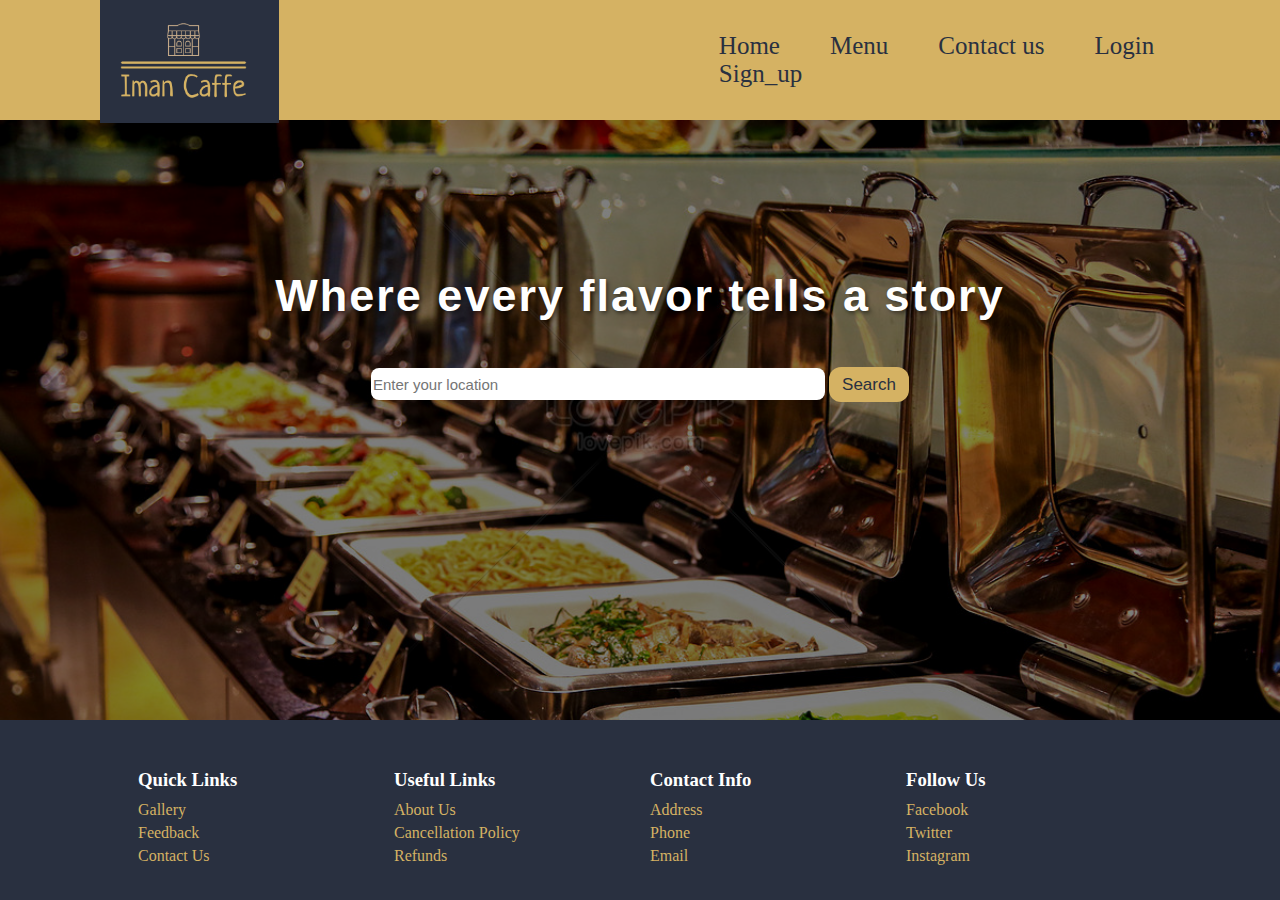
==== templates/index.html @ 442a763c "trying to deploy" ====
<!DOCTYPE html>
<html>
<head>
    <title>Homepage</title>
    <link rel="stylesheet" href="../static/styles/main_style.css?cache_id={{ cache_id }}" />
    <link rel="stylesheet" href="https://cdnjs.cloudflare.com/ajax/libs/font-awesome/6.5.2/css/all.min.css" integrity="sha512-SnH5WK+bZxgPHs44uWIX+LLJAJ9/2PkPKZ5QiAj6Ta86w+fsb2TkcmfRyVX3pBnMFcV7oQPJkl9QevSCWr3W6A==" crossorigin="anonymous" referrerpolicy="no-referrer" />
    <style>
        .error { color: red; }
        .success { color: green; }
    </style>
</head>
<body>
    <header>
        <div class="logo"></div>
        <section class="info">
            <ul>
                <li><a href="/"><i class="fa-solid fa-house"></i>Home</a></li>
                <li><a href="/menu">Menu</a></li>
                <li><a href="#contacts">Contact us</a></li>
                <li>
                    <a href="#login" id="log_in"><i class="fa-solid fa-user"></i>Login</a>
                    <div id="myPopup" class="popup">
                        <div class="popup-content">
                            <button id="ClosePopup">Close</button>
                            <p>Welcome</p>
                            <p>Please Sign in to continue shopping from our Menu</p>
                            <form id="loginForm">
                                <label for="email">Email Address:</label>
                                <input type="text" id="email" name="email" placeholder="Enter email Address" required class="input_bar" /><br />
                                <label for="password">Password:</label>
                                <input type="password" id="password" name="password" placeholder="Enter Password" required class="input_bar" />
                                <input type="submit" value="Sign in" class="search" />
                            </form>
                            <div id="responseMessage"></div> <!-- Moved this inside the popup content -->
                        </div>
                    </div>
                </li>
                <li>
                    <a href="#sign_in" id="sign_up">Sign_up</a>
                    <div id="mysignPopup" class="popup">
                        <div class="popup-content">
                            <button id="ClosesignPopup">Close</button>
                            <p>Welcome</p>
                            <p>Please Sign in to continue shopping from our Menu</p>
                            <form id="signupForm">
                                <label for="name">Name:</label>
                                <input type="text" id ='name' name="name" placeholder="Enter Your name" required class="input_bar" /><br />
                                <label for="email">Email:</label>
                                <input type="text" id ='email1' name="email" placeholder="Enter Your Email Address" required class="input_bar"/><br/>
                                <label for="passwd">Password:</label>
                                <input type="password" id='password1' name="password" placeholder="Enter A Password" required class="input_bar" /><br />
                                <label for="location">Location:</label>
                                <input type="text" id='location' name="location" placeholder="Enter Your current location" required class="input_bar"/>
                                <input type="submit" value="Sign up" class="search" />
                            </form>
                            <div id="sign_upMessage"></div>
                        </div>
                    </div>
                </li>
            </ul>
        </section>
    </header>
    <section class="large_img">
        <div class="container">
            <p class="slogan"><b>Where every flavor tells a story</b></p>
            <div class="search_bar">
                <form action="/location" method="post">
                    <input type="text" name="area" placeholder="Enter your location" class="location_search" />
                    <button class="search">Search</button>
                </form>
            </div>
        </div>
    </section>
    <footer id="foot">
        <div class="footer-content-wrapper">
            <div class="footer-col">
                <h3>Quick Links</h3>
                <a href="#">Gallery</a>
                <a href="#">Feedback</a>
                <a href="#">Contact Us</a>
            </div>
            <div class="footer-col">
                <h3>Useful Links</h3>
                <a href="#">About Us</a>
                <a href="#">Cancellation Policy</a>
                <a href="#">Refunds</a>
            </div>
            <div class="footer-col">
                <h3>Contact Info</h3>
                <a href="#">Address</a>
                <a href="#">Phone</a>
                <a href="#">Email</a>
            </div>
            <div class="footer-col">
                <h3>Follow Us</h3>
                <a href="#">Facebook</a>
                <a href="#">Twitter</a>
                <a href="#">Instagram</a>
            </div>
        </div>
    </footer>
    <script>
        document.addEventListener("DOMContentLoaded", function () {
            const log_in = document.getElementById("log_in");
            const myPopup = document.getElementById("myPopup");
            const ClosePopup = document.getElementById("ClosePopup");
            const sign_up = document.getElementById("sign_up");
            const mysignPopup = document.getElementById("mysignPopup")
            const ClosesignPopup = document.getElementById("ClosesignPopup")

            log_in.addEventListener("click", function (event) {
                event.preventDefault();
                myPopup.classList.add("show");
            });
            sign_up.addEventListener("click", function (event) {
                event.preventDefault();
                mysignPopup.classList.add("show");
            });

            ClosePopup.addEventListener("click", function () {
                myPopup.classList.remove("show");
            });
            ClosesignPopup.addEventListener("click", function () {
                mysignPopup.classList.remove("show");
            });

            window.addEventListener("click", function (event) {
                if (event.target == myPopup) {
                    myPopup.classList.remove("show");
                }
            });
            window.addEventListener("click", function (event) {
                if (event.target == mysignPopup) {
                    mysignPopup.classList.remove("show");
                }
            });
        });

        document.getElementById('loginForm').addEventListener('submit', async function (e) {
            e.preventDefault();
            const email = document.getElementById('email').value;
            const password = document.getElementById('password').value;
            const response = await fetch('/login', {
                method: 'POST',
                headers: { 'Content-Type': 'application/json' },
                body: JSON.stringify({ email: email, password: password })
            });
            const data = await response.json();
            const messageElement = document.getElementById('responseMessage');
            if (response.status === 200) {
                messageElement.textContent = data.message;
                messageElement.className = 'success';
                window.location.href=`/menu?user_id=${data.user.id}`
            } else {
                messageElement.textContent = data.message;
                messageElement.className = 'error';
            }
        });
        document.getElementById('signupForm').addEventListener('submit', async function (e) {
          e.preventDefault();
          const email = document.getElementById('email1').value;
          const password = document.getElementById('password1').value;
          const name = document.getElementById('name').value;
          const location = document.getElementById('location').value;
          const response = await fetch('/sign_up', {
            method: 'POST',
            headers: { 'Content-Type': 'application/json' },
            body: JSON.stringify({email: email, password: password, name:name, location:location})
          });
          const data = await response.json();
          const messageElement = document.getElementById('sign_upMessage');
          if (response.status === 200) {
            messageElement.textContent = data.message;
            messageElement.className = 'success';
            window.location.href = `#login`
          }
          else {
            messageElement.textContent = data.message;
            messageElement.className = 'error';
          }

        })
    </script>
</body>
</html>
---- static/styles/main_style.css ----
header {
  background-color: #D5B263;
  width: 100%;
  height: 120px;
  display: flex;
  align-items: center;
}
body {
  margin: 0;
  padding: 0;
}
.logo {
  width: 150px;
  height: 125px;
  background: url("../icons/iman-caffe-high-resolution-logo\ \(1\).png");
  padding-left: 30px;
  margin-left: 100px;
  background-size: contain;
}
.info ul {
  list-style-type: none;
  overflow: hidden;
  margin-left: 350px;
  justify-content: center;
  align-items: center;
}
.info ul li {
  float: left;
}

li a {
  display: block;
  color: #293040;
  text-align: center;
  text-decoration: none;
  font-size: 25px;
  margin-left: 50px;
}
.popup {
  position: fixed;
  z-index: 1;
  left: -25%;
  top: 0;
  width: 150%;
  height: 100%;
  overflow: hidden;
  display: none;
  background: rgba(0, 0, 0, 0.5);
  backdrop-filter: blur(2px);
}
.popup-content {
  background-color: #293040;
  margin: 10% auto;
  padding: 15px;
  border: 1.5px solid black;
  width: 35%;
  font-weight: bolder;
  border-radius: 10px;
  height: 60%;
  font-size: 25px;
  color: #D5B263;
}
.popup-content button {
  display: block;
  margin: 0 auto;
}
#ClosePopup, #ClosesignPopup{
  float: right;
  margin-top: 0px;
  margin-right: 0px;
  color: #293040;
  background-color: #D5B263;
  border-radius: 2px;
}
#ClosePopup:hover, #ClosesignPopup:hover{
  transform: translate(0px, -8px);
}
.input_bar {
  width: 350px;
  height: 30px;
  border-radius: 5px;
  border: none;
  margin-top: 15px;
  font-size: 15px;
}
.show {
  display: block;
}

.large_img {
  background: url("../images/buffetss.jpg");
  background-size: cover; /* Ensure the background image covers the entire element */
  background-position: center; /* Center the background image */
  margin-top: -45px;
  height: 600px;
  text-align: center;
  justify-content: center;
}
.container {
  height: 600px;
  background: rgba(0, 0, 0, 0.5);
}
.large_img .slogan {
  color: #fff;
  font-size: 45px;
  font-family: "Lucida Sans", "Lucida Sans Regular", "Lucida Grande",
    "Lucida Sans Unicode", Geneva, Verdana, sans-serif;
  letter-spacing: 2px;
  text-shadow: 2px 2px 4px rgba(0, 0, 0, 0.5);
  font-weight: bold;
  padding-top: 150px;
}
.search_bar {
  border: none;
  justify-content: center;
  border-style: none;
}
.location_search {
  width: 450px;
  height: 30px;
  align-items: center;
  border-radius: 8px;
  border: none !important;
  font-size: 15px;
}
.search {
  border: none;
  color: #293040;
  background-color: #D5B263;
  width: 80px;
  height: 35px;
  font-size: 17px;
  border-radius: 12px;
  cursor: pointer;
}

footer {
  background-color: #293040;
  color: #ffffff;
  padding: 20px 0;
}

.footer-content-wrapper {
  width: 80%;
  margin: 0 auto;
  display: flex;
  justify-content: space-between;
  flex-wrap: wrap;
}

.footer-col {
  flex: 1;
  min-width: 200px;
  padding: 10px;
}

.footer-col h3 {
  margin-bottom: 10px;
}

.footer-col a {
  color: #D5B263;
  text-decoration: none;
  display: block;
  margin: 5px 0;
}

.footer-col a:hover {
  color: #ffffff;
  transform: translate(0px, -8px);
}

@media (max-width: 768px) {
  .footer-content-wrapper {
    flex-direction: column;
    align-items: center;
  }

  .footer-col {
    width: 100%;
    max-width: 300px;
    text-align: center;
  }
}
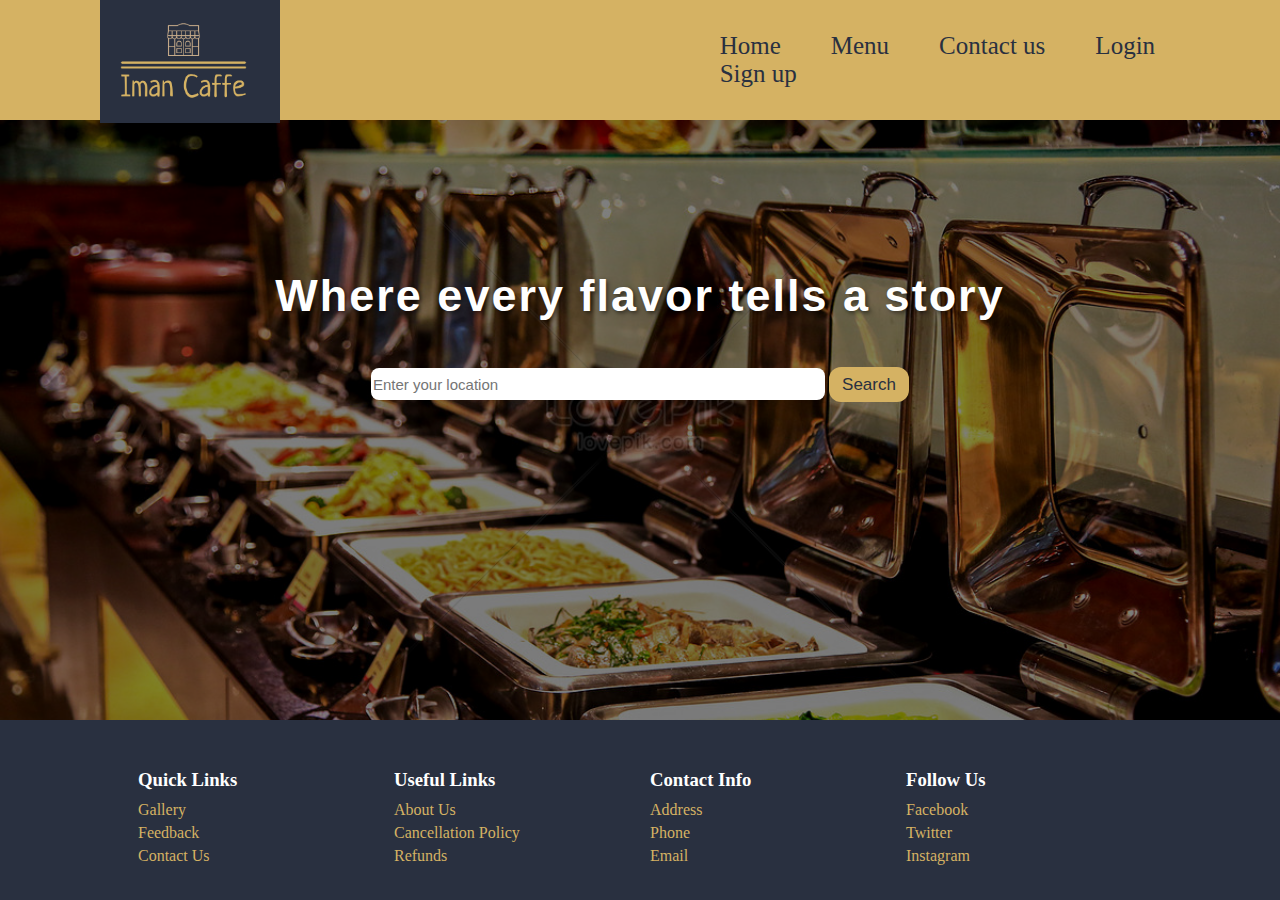
==== commit 1941c70a: "Message describing the changes" ====
--- a/templates/index.html
+++ b/templates/index.html
@@ -7,6 +7,8 @@
     <style>
         .error { color: red; }
         .success { color: green; }
+        .popup { display: none; }
+        .popup.show { display: block; }
     </style>
 </head>
 <body>
@@ -31,26 +33,26 @@
                                 <input type="password" id="password" name="password" placeholder="Enter Password" required class="input_bar" />
                                 <input type="submit" value="Sign in" class="search" />
                             </form>
-                            <div id="responseMessage"></div> <!-- Moved this inside the popup content -->
+                            <div id="responseMessage"></div>
                         </div>
                     </div>
                 </li>
                 <li>
-                    <a href="#sign_in" id="sign_up">Sign_up</a>
+                    <a href="#sign_in" id="sign_up">Sign up</a>
                     <div id="mysignPopup" class="popup">
                         <div class="popup-content">
                             <button id="ClosesignPopup">Close</button>
                             <p>Welcome</p>
-                            <p>Please Sign in to continue shopping from our Menu</p>
+                            <p>Please Sign up to continue shopping from our Menu</p>
                             <form id="signupForm">
                                 <label for="name">Name:</label>
-                                <input type="text" id ='name' name="name" placeholder="Enter Your name" required class="input_bar" /><br />
+                                <input type="text" id='name' name="name" placeholder="Enter Your name" required class="input_bar" /><br />
                                 <label for="email">Email:</label>
-                                <input type="text" id ='email1' name="email" placeholder="Enter Your Email Address" required class="input_bar"/><br/>
+                                <input type="text" id='email1' name="email" placeholder="Enter Your Email Address" required class="input_bar" /><br />
                                 <label for="passwd">Password:</label>
                                 <input type="password" id='password1' name="password" placeholder="Enter A Password" required class="input_bar" /><br />
                                 <label for="location">Location:</label>
-                                <input type="text" id='location' name="location" placeholder="Enter Your current location" required class="input_bar"/>
+                                <input type="text" id='location' name="location" placeholder="Enter Your current location" required class="input_bar" />
                                 <input type="submit" value="Sign up" class="search" />
                             </form>
                             <div id="sign_upMessage"></div>
@@ -64,10 +66,11 @@
         <div class="container">
             <p class="slogan"><b>Where every flavor tells a story</b></p>
             <div class="search_bar">
-                <form action="/location" method="post">
-                    <input type="text" name="area" placeholder="Enter your location" class="location_search" />
+                <form id="locationForm" action="/location" method="post">
+                    <input type="text" id='area' name="area" placeholder="Enter your location" class="location_search" />
                     <button class="search">Search</button>
                 </form>
+                <div id='locationmessage'  style="font-size: 25px;"></div>
             </div>
         </div>
     </section>
@@ -105,13 +108,14 @@
             const myPopup = document.getElementById("myPopup");
             const ClosePopup = document.getElementById("ClosePopup");
             const sign_up = document.getElementById("sign_up");
-            const mysignPopup = document.getElementById("mysignPopup")
-            const ClosesignPopup = document.getElementById("ClosesignPopup")
+            const mysignPopup = document.getElementById("mysignPopup");
+            const ClosesignPopup = document.getElementById("ClosesignPopup");
 
             log_in.addEventListener("click", function (event) {
                 event.preventDefault();
                 myPopup.classList.add("show");
             });
+
             sign_up.addEventListener("click", function (event) {
                 event.preventDefault();
                 mysignPopup.classList.add("show");
@@ -120,17 +124,16 @@
             ClosePopup.addEventListener("click", function () {
                 myPopup.classList.remove("show");
             });
+
             ClosesignPopup.addEventListener("click", function () {
                 mysignPopup.classList.remove("show");
             });
 
             window.addEventListener("click", function (event) {
-                if (event.target == myPopup) {
+                if (event.target === myPopup) {
                     myPopup.classList.remove("show");
                 }
-            });
-            window.addEventListener("click", function (event) {
-                if (event.target == mysignPopup) {
+                if (event.target === mysignPopup) {
                     mysignPopup.classList.remove("show");
                 }
             });
@@ -150,36 +153,54 @@
             if (response.status === 200) {
                 messageElement.textContent = data.message;
                 messageElement.className = 'success';
-                window.location.href=`/menu?user_id=${data.user.id}`
+                window.location.href = `/menu?user_id=${data.user.id}`;
             } else {
                 messageElement.textContent = data.message;
                 messageElement.className = 'error';
             }
         });
+
         document.getElementById('signupForm').addEventListener('submit', async function (e) {
-          e.preventDefault();
-          const email = document.getElementById('email1').value;
-          const password = document.getElementById('password1').value;
-          const name = document.getElementById('name').value;
-          const location = document.getElementById('location').value;
-          const response = await fetch('/sign_up', {
-            method: 'POST',
-            headers: { 'Content-Type': 'application/json' },
-            body: JSON.stringify({email: email, password: password, name:name, location:location})
-          });
-          const data = await response.json();
-          const messageElement = document.getElementById('sign_upMessage');
-          if (response.status === 200) {
-            messageElement.textContent = data.message;
-            messageElement.className = 'success';
-            window.location.href = `#login`
-          }
-          else {
-            messageElement.textContent = data.message;
-            messageElement.className = 'error';
-          }
-
-        })
+            e.preventDefault();
+            const email = document.getElementById('email1').value;
+            const password = document.getElementById('password1').value;
+            const name = document.getElementById('name').value;
+            const location = document.getElementById('location').value;
+            const response = await fetch('/sign_up', {
+                method: 'POST',
+                headers: { 'Content-Type': 'application/json' },
+                body: JSON.stringify({ email: email, password: password, name: name, location: location })
+            });
+            const data = await response.json();
+            const messageElement = document.getElementById('sign_upMessage');
+            if (response.status === 200) {
+                messageElement.textContent = data.message;
+                messageElement.className = 'success';
+                window.location.href = `#login`;
+            } else {
+                messageElement.textContent = data.message;
+                messageElement.className = 'error';
+            }
+        });
+
+        document.getElementById('locationForm').addEventListener('submit', async function (e) {
+            e.preventDefault();
+            const loc = document.getElementById('area').value;
+            const response = await fetch('/location', {
+                method: "POST",
+                headers: { 'Content-Type': 'application/json' },
+                body: JSON.stringify({ area: loc })
+            });
+            const data = await response.json();
+            const messageEl = document.getElementById('locationmessage');
+            if (response.status === 200) {
+                messageEl.textContent = data.message;
+                messageEl.className = 'success';
+            } else {
+                messageEl.textContent = data.message;
+                messageEl.className = 'error';
+            }
+        });
     </script>
 </body>
-</html>
+</html>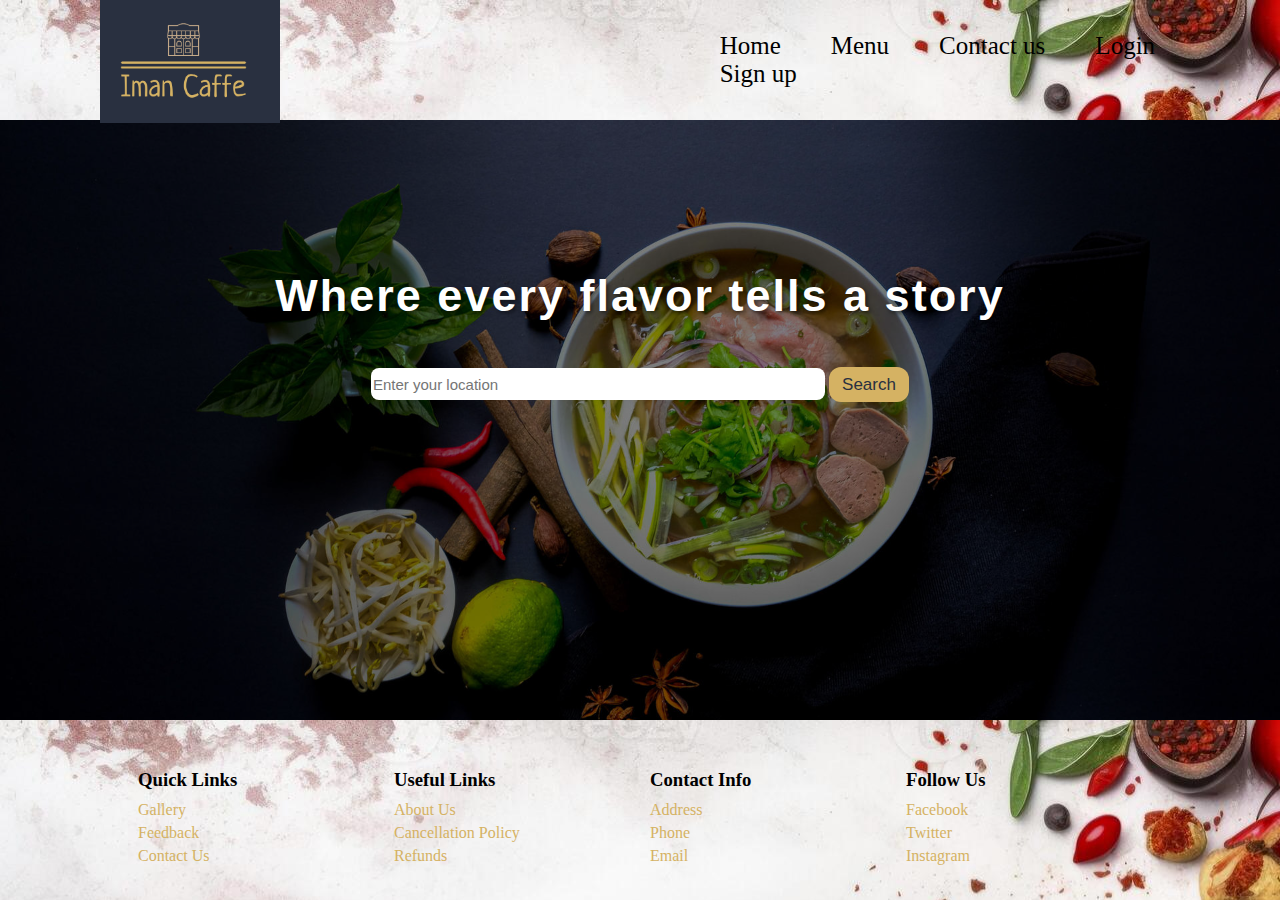
==== commit d31460e7: "made changes to cart page and menu page" ====
--- a/templates/index.html
+++ b/templates/index.html
@@ -42,8 +42,7 @@
                     <div id="mysignPopup" class="popup">
                         <div class="popup-content">
                             <button id="ClosesignPopup">Close</button>
-                            <p>Welcome</p>
-                            <p>Please Sign up to continue shopping from our Menu</p>
+                            <p>Signup</p>
                             <form id="signupForm">
                                 <label for="name">Name:</label>
                                 <input type="text" id='name' name="name" placeholder="Enter Your name" required class="input_bar" /><br />
--- a/static/styles/main_style.css
+++ b/static/styles/main_style.css
@@ -1,5 +1,5 @@
 header {
-  background-color: #D5B263;
+  background: url("../images/header_back.jpg");
   width: 100%;
   height: 120px;
   display: flex;
@@ -30,7 +30,7 @@
 
 li a {
   display: block;
-  color: #293040;
+  color: black;
   text-align: center;
   text-decoration: none;
   font-size: 25px;
@@ -38,43 +38,46 @@
 }
 .popup {
   position: fixed;
-  z-index: 1;
-  left: -25%;
-  top: 0;
-  width: 150%;
+  left: 400px;
+  top: 100px;
+  width: 100%;
   height: 100%;
   overflow: hidden;
-  display: none;
-  background: rgba(0, 0, 0, 0.5);
+  display: flex;
+  justify-content: center;
+  align-items: center;
+  background: blur(5px);
   backdrop-filter: blur(2px);
 }
+
 .popup-content {
   background-color: #293040;
-  margin: 10% auto;
-  padding: 15px;
+  padding: 10px;
   border: 1.5px solid black;
   width: 35%;
   font-weight: bolder;
   border-radius: 10px;
-  height: 60%;
+  display: flex;
+  flex-direction: column;
+  justify-content: center;
+  align-items: center;
   font-size: 25px;
-  color: #D5B263;
-}
+  color: #d5b263;
+}
+
 .popup-content button {
   display: block;
-  margin: 0 auto;
-}
-#ClosePopup, #ClosesignPopup{
-  float: right;
-  margin-top: 0px;
-  margin-right: 0px;
-  color: #293040;
-  background-color: #D5B263;
-  border-radius: 2px;
-}
-#ClosePopup:hover, #ClosesignPopup:hover{
-  transform: translate(0px, -8px);
-}
+  margin: 10px auto;
+}
+
+#loginForm,
+#signupForm {
+  display: flex;
+  flex-direction: column;
+  justify-content: center;
+  align-items: center;
+}
+
 .input_bar {
   width: 350px;
   height: 30px;
@@ -83,14 +86,29 @@
   margin-top: 15px;
   font-size: 15px;
 }
+
+#ClosePopup,
+#ClosesignPopup {
+  align-self: flex-end;
+  color: #293040;
+  background-color: #d5b263;
+  border-radius: 2px;
+  margin-bottom: 15px;
+}
+
+#ClosePopup:hover,
+#ClosesignPopup:hover {
+  transform: translate(0px, -8px);
+}
+
 .show {
-  display: block;
+  display: flex;
 }
 
 .large_img {
-  background: url("../images/buffetss.jpg");
-  background-size: cover; /* Ensure the background image covers the entire element */
-  background-position: center; /* Center the background image */
+  background: url("../images/food_back.jpg");
+  background-size: cover;
+  background-position: center;
   margin-top: -45px;
   height: 600px;
   text-align: center;
@@ -100,7 +118,7 @@
   height: 600px;
   background: rgba(0, 0, 0, 0.5);
 }
-.large_img .slogan {
+.large_img .slogan{
   color: #fff;
   font-size: 45px;
   font-family: "Lucida Sans", "Lucida Sans Regular", "Lucida Grande",
@@ -126,7 +144,7 @@
 .search {
   border: none;
   color: #293040;
-  background-color: #D5B263;
+  background-color: #d5b263;
   width: 80px;
   height: 35px;
   font-size: 17px;
@@ -135,8 +153,8 @@
 }
 
 footer {
-  background-color: #293040;
-  color: #ffffff;
+  background: url("../images/header_back.jpg");
+  color: black;
   padding: 20px 0;
 }
 
@@ -159,7 +177,7 @@
 }
 
 .footer-col a {
-  color: #D5B263;
+  color: #d5b263;
   text-decoration: none;
   display: block;
   margin: 5px 0;
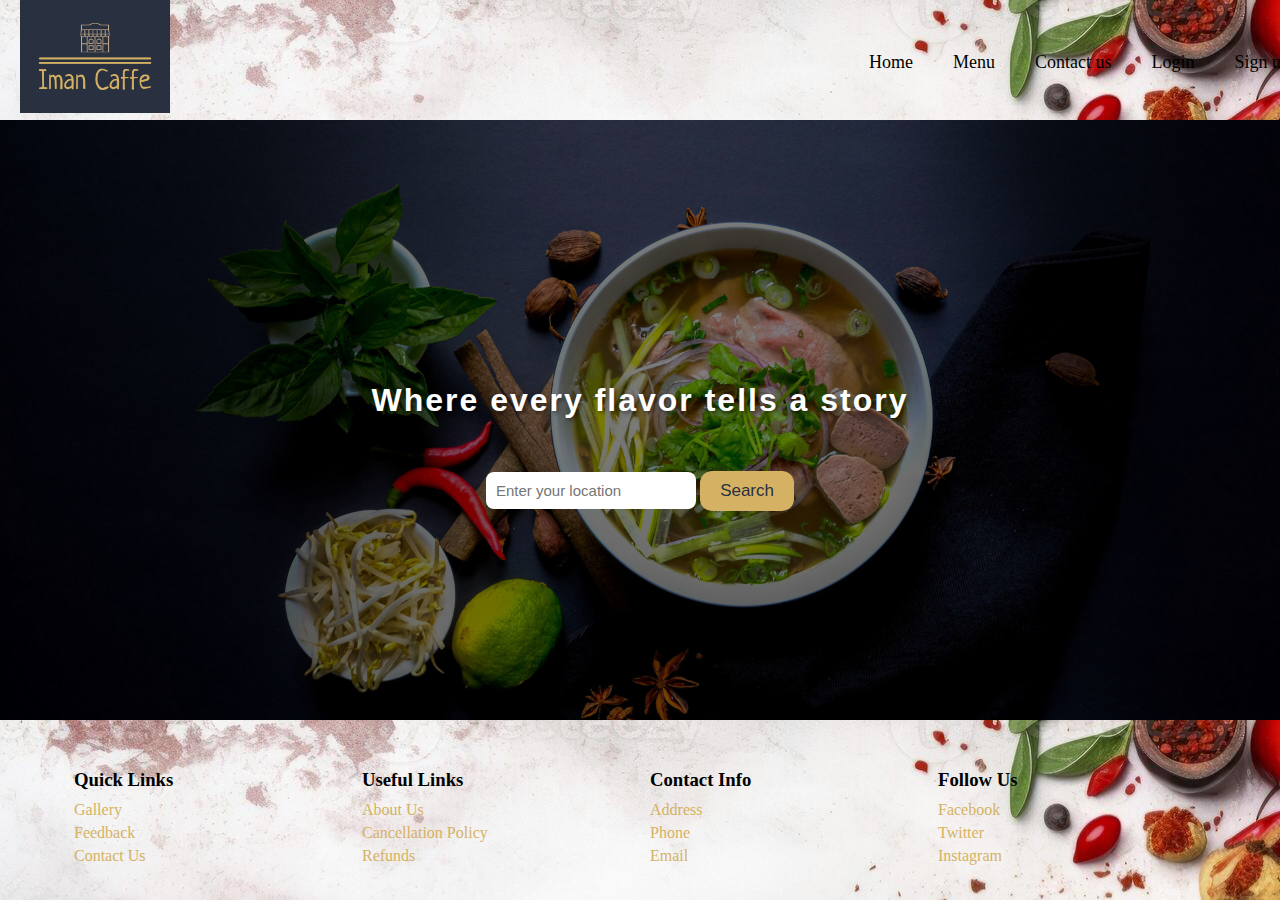
==== commit 6c321007: "fixed indentation errors" ====
--- a/templates/index.html
+++ b/templates/index.html
@@ -2,6 +2,7 @@
 <html>
 <head>
     <title>Homepage</title>
+    <meta name="viewport" content="width=device-width, initial-scale=1.0">
     <link rel="stylesheet" href="../static/styles/main_style.css?cache_id={{ cache_id }}" />
     <link rel="stylesheet" href="https://cdnjs.cloudflare.com/ajax/libs/font-awesome/6.5.2/css/all.min.css" integrity="sha512-SnH5WK+bZxgPHs44uWIX+LLJAJ9/2PkPKZ5QiAj6Ta86w+fsb2TkcmfRyVX3pBnMFcV7oQPJkl9QevSCWr3W6A==" crossorigin="anonymous" referrerpolicy="no-referrer" />
     <style>
@@ -69,7 +70,7 @@
                     <input type="text" id='area' name="area" placeholder="Enter your location" class="location_search" />
                     <button class="search">Search</button>
                 </form>
-                <div id='locationmessage'  style="font-size: 25px;"></div>
+                <div id='locationmessage' style="font-size: 25px;"></div>
             </div>
         </div>
     </section>
--- a/static/styles/main_style.css
+++ b/static/styles/main_style.css
@@ -4,28 +4,36 @@
   height: 120px;
   display: flex;
   align-items: center;
-}
+  flex-wrap: wrap;
+  justify-content: space-between;
+  padding: 0 20px;
+}
+
 body {
   margin: 0;
   padding: 0;
 }
+
 .logo {
   width: 150px;
   height: 125px;
   background: url("../icons/iman-caffe-high-resolution-logo\ \(1\).png");
-  padding-left: 30px;
-  margin-left: 100px;
   background-size: contain;
-}
+  background-repeat: no-repeat;
+}
+
 .info ul {
   list-style-type: none;
-  overflow: hidden;
-  margin-left: 350px;
-  justify-content: center;
-  align-items: center;
-}
+  display: flex;
+  justify-content: center;
+  align-items: center;
+  padding: 0;
+  margin: 0;
+  flex-wrap: wrap;
+}
+
 .info ul li {
-  float: left;
+  margin-left: 20px;
 }
 
 li a {
@@ -33,54 +41,54 @@
   color: black;
   text-align: center;
   text-decoration: none;
-  font-size: 25px;
-  margin-left: 50px;
-}
+  font-size: 18px;
+  padding: 10px;
+}
+
 .popup {
   position: fixed;
-  left: 400px;
-  top: 100px;
-  width: 100%;
-  height: 100%;
-  overflow: hidden;
-  display: flex;
-  justify-content: center;
-  align-items: center;
-  background: blur(5px);
-  backdrop-filter: blur(2px);
+  left: 50%;
+  top: 50%;
+  transform: translate(-50%, -50%);
+  width: 90%;
+  max-width: 500px;
+  background: rgba(0, 0, 0, 0.5);
+  backdrop-filter: blur(5px);
+  display: flex;
+  justify-content: center;
+  align-items: center;
 }
 
 .popup-content {
   background-color: #293040;
-  padding: 10px;
+  padding: 20px;
   border: 1.5px solid black;
-  width: 35%;
+  width: 100%;
   font-weight: bolder;
   border-radius: 10px;
   display: flex;
   flex-direction: column;
   justify-content: center;
   align-items: center;
-  font-size: 25px;
+  font-size: 18px;
   color: #d5b263;
 }
 
 .popup-content button {
-  display: block;
   margin: 10px auto;
+  padding: 10px 20px;
 }
 
 #loginForm,
 #signupForm {
   display: flex;
   flex-direction: column;
-  justify-content: center;
-  align-items: center;
+  width: 100%;
 }
 
 .input_bar {
-  width: 350px;
-  height: 30px;
+  width: 100%;
+  padding: 10px;
   border-radius: 5px;
   border: none;
   margin-top: 15px;
@@ -93,6 +101,7 @@
   color: #293040;
   background-color: #d5b263;
   border-radius: 2px;
+  padding: 5px 10px;
   margin-bottom: 15px;
 }
 
@@ -109,44 +118,54 @@
   background: url("../images/food_back.jpg");
   background-size: cover;
   background-position: center;
-  margin-top: -45px;
   height: 600px;
+  display: flex;
+  justify-content: center;
+  align-items: center;
   text-align: center;
-  justify-content: center;
-}
+}
+
 .container {
-  height: 600px;
+  height: 100%;
+  width: 100%;
   background: rgba(0, 0, 0, 0.5);
-}
-.large_img .slogan{
+  display: flex;
+  flex-direction: column;
+  justify-content: center;
+  align-items: center;
+}
+
+.large_img .slogan {
   color: #fff;
-  font-size: 45px;
-  font-family: "Lucida Sans", "Lucida Sans Regular", "Lucida Grande",
-    "Lucida Sans Unicode", Geneva, Verdana, sans-serif;
+  font-size: 32px;
+  font-family: "Lucida Sans", Geneva, Verdana, sans-serif;
   letter-spacing: 2px;
   text-shadow: 2px 2px 4px rgba(0, 0, 0, 0.5);
   font-weight: bold;
-  padding-top: 150px;
-}
+  padding: 20px;
+}
+
 .search_bar {
   border: none;
-  justify-content: center;
-  border-style: none;
-}
+  display: flex;
+  justify-content: center;
+  width: 100%;
+}
+
 .location_search {
-  width: 450px;
-  height: 30px;
-  align-items: center;
+  width: 60%;
+  max-width: 450px;
+  padding: 10px;
   border-radius: 8px;
-  border: none !important;
+  border: none;
   font-size: 15px;
 }
+
 .search {
   border: none;
   color: #293040;
   background-color: #d5b263;
-  width: 80px;
-  height: 35px;
+  padding: 10px 20px;
   font-size: 17px;
   border-radius: 12px;
   cursor: pointer;
@@ -159,11 +178,11 @@
 }
 
 .footer-content-wrapper {
-  width: 80%;
+  width: 90%;
   margin: 0 auto;
   display: flex;
+  flex-wrap: wrap;
   justify-content: space-between;
-  flex-wrap: wrap;
 }
 
 .footer-col {
@@ -189,14 +208,41 @@
 }
 
 @media (max-width: 768px) {
+  header {
+    height: auto;
+    flex-direction: column;
+    align-items: flex-start;
+    padding: 10px;
+  }
+
+  .info ul {
+    margin-left: 0;
+    justify-content: flex-start;
+  }
+
+  .info ul li {
+    margin: 10px 0;
+  }
+
+  .large_img {
+    height: auto;
+    padding: 50px 0;
+  }
+
+  .container {
+    padding: 20px;
+  }
+
+  .large_img .slogan {
+    font-size: 24px;
+  }
+
   .footer-content-wrapper {
     flex-direction: column;
     align-items: center;
   }
 
   .footer-col {
-    width: 100%;
-    max-width: 300px;
     text-align: center;
   }
 }
